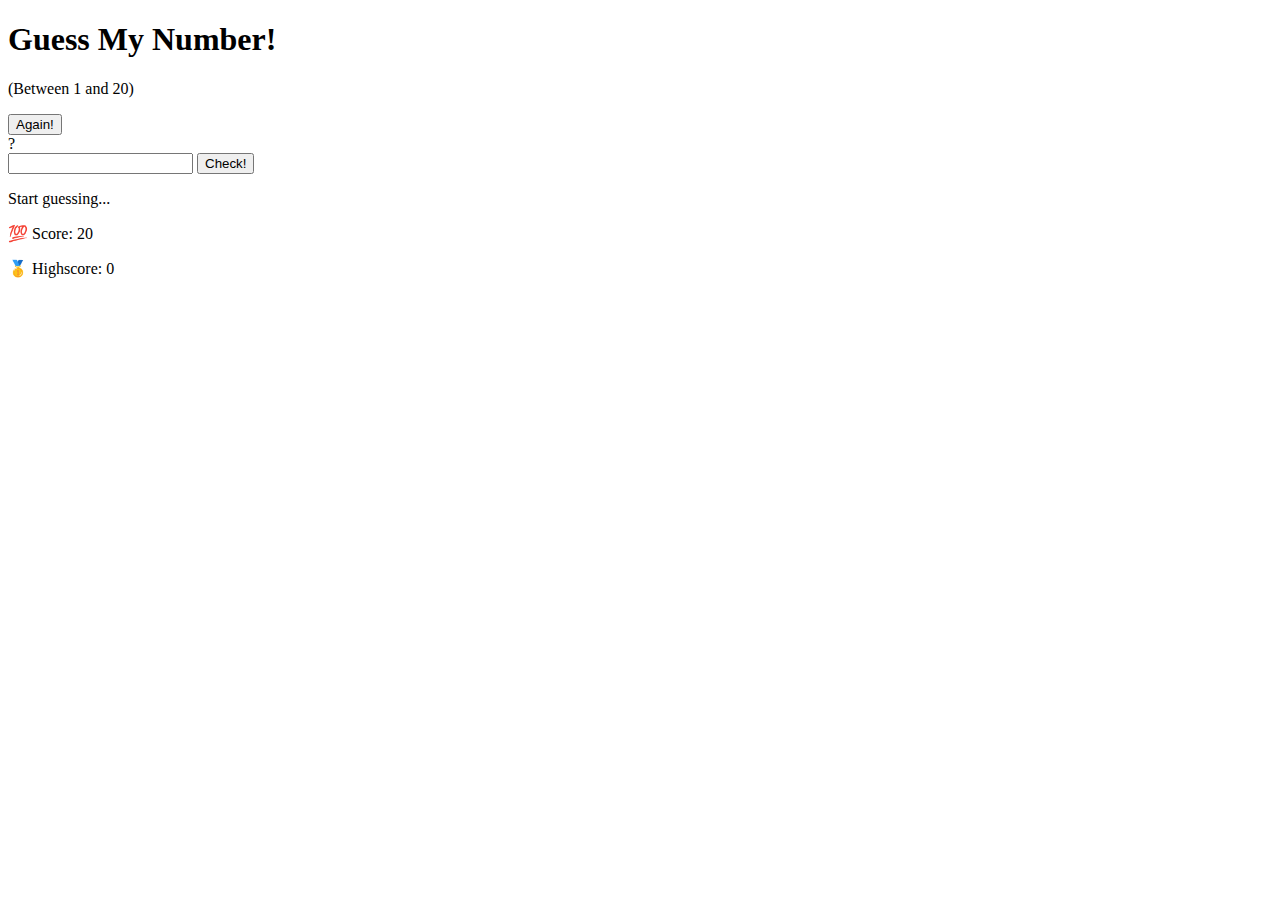
==== index.html @ e1f0a884 "Add files via upload" ====
<!DOCTYPE html>
<html lang="en">
<head>
    <meta charset="UTF-8">
    <meta name="viewport" content="width=device-width, initial-scale=1.0">
    <title>Document</title>
</head>
<body>
    <link rel="stylesheet" href="assests/css/style.css" />
</head>
<body>
  <header>
    <h1>Guess My Number!</h1>
    <p class="between">(Between 1 and 20)</p>
    <button class="btn again">Again!</button>
    <div class="number">?</div>
  </header>
  <main>
    <section class="left">
      <input type="number" class="guess" />
      <button class="btn check">Check!</button>
    </section>
    <section class="right">
      <p class="message">Start guessing...</p>
      <p class="label-score">💯 Score: <span class="score">20</span></p>
      <p class="label-highscore">
        🥇 Highscore: <span class="highscore">0</span>
      </p>
    </section>
  </main>
    <script src="assests/scripts.js"></script>
</body>
</html>
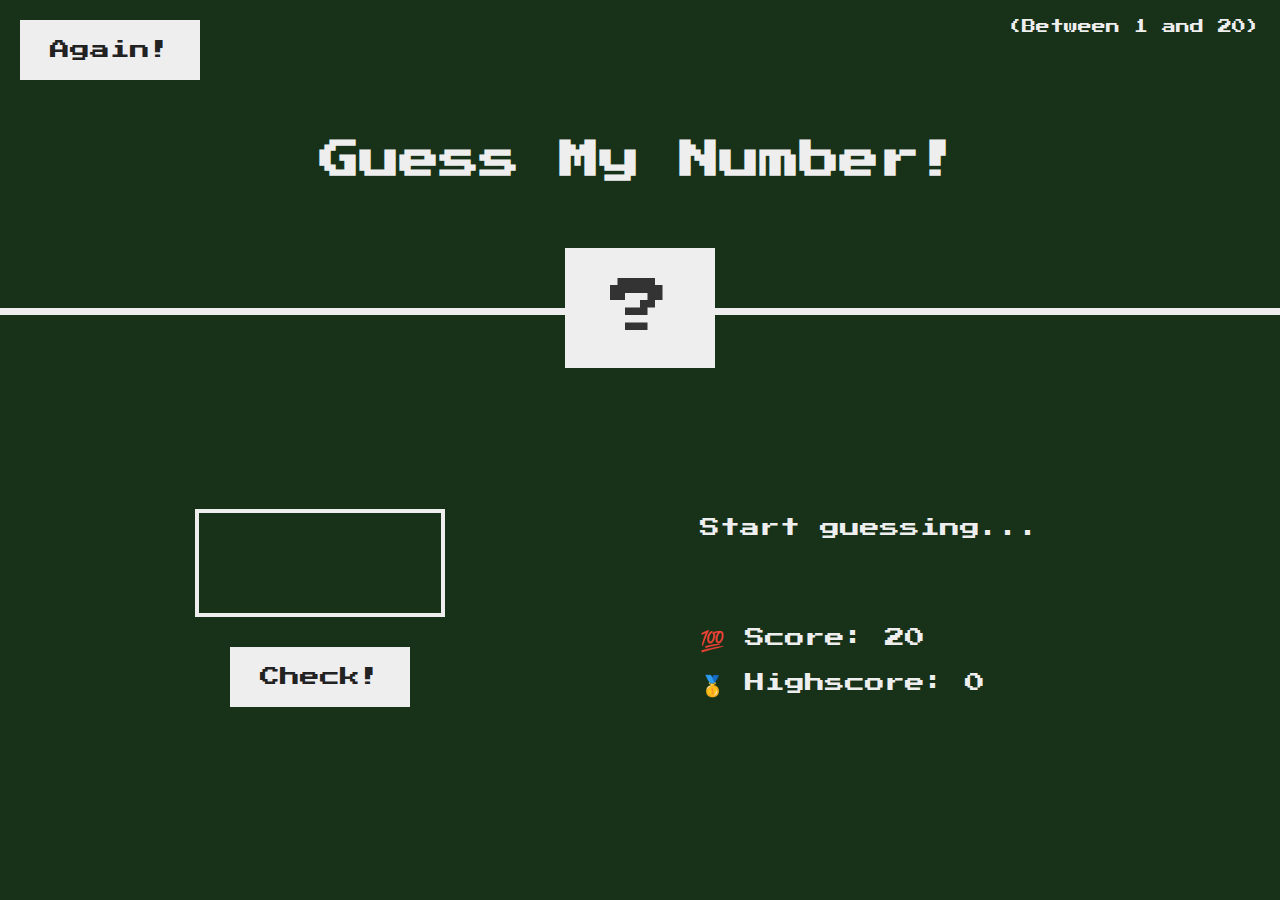
==== commit 23f44321: "Add files via upload" ====
--- a/index.html
+++ b/index.html
@@ -28,6 +28,6 @@
       </p>
     </section>
   </main>
-    <script src="assests/scripts.js"></script>
+    <script src="assests/js/scripts.js"></script>
 </body>
 </html>--- a/assests/css/style.css
+++ b/assests/css/style.css
@@ -0,0 +1,119 @@
+@import url("https://fonts.googleapis.com/css?family=Press+Start+2P&display=swap");
+
+* {
+  margin: 0;
+  padding: 0;
+  box-sizing: inherit;
+}
+
+html {
+  font-size: 62.5%;
+  box-sizing: border-box;
+}
+
+body {
+  font-family: "Press Start 2P", sans-serif;
+  color: #eee;
+  /* background-color: #222; */
+  background-color: #011e03e8;
+}
+
+/* LAYOUT */
+header {
+  position: relative;
+  height: 35vh;
+  border-bottom: 7px solid #eee;
+}
+
+main {
+  height: 65vh;
+  color: #eee;
+  display: flex;
+  align-items: center;
+  justify-content: space-around;
+}
+
+.left {
+  width: 52rem;
+  display: flex;
+  flex-direction: column;
+  align-items: center;
+}
+
+.right {
+  width: 52rem;
+  font-size: 2rem;
+}
+
+/* ELEMENTS STYLE */
+h1 {
+  font-size: 4rem;
+  text-align: center;
+  position: absolute;
+  width: 100%;
+  top: 52%;
+  left: 50%;
+  transform: translate(-50%, -50%);
+}
+
+.number {
+  background: #eee;
+  color: #333;
+  font-size: 6rem;
+  width: 15rem;
+  padding: 3rem 0rem;
+  text-align: center;
+  position: absolute;
+  bottom: 0;
+  left: 50%;
+  transform: translate(-50%, 50%);
+}
+
+.between {
+  font-size: 1.4rem;
+  position: absolute;
+  top: 2rem;
+  right: 2rem;
+}
+
+.again {
+  position: absolute;
+  top: 2rem;
+  left: 2rem;
+}
+
+.guess {
+  background: none;
+  border: 4px solid #eee;
+  font-family: inherit;
+  color: inherit;
+  font-size: 5rem;
+  padding: 2.5rem;
+  width: 25rem;
+  text-align: center;
+  display: block;
+  margin-bottom: 3rem;
+}
+
+.btn {
+  border: none;
+  background-color: #eee;
+  color: #222;
+  font-size: 2rem;
+  font-family: inherit;
+  padding: 2rem 3rem;
+  cursor: pointer;
+}
+
+.btn:hover {
+  background-color: #ccc;
+}
+
+.message {
+  margin-bottom: 8rem;
+  height: 3rem;
+}
+
+.label-score {
+  margin-bottom: 2rem;
+}